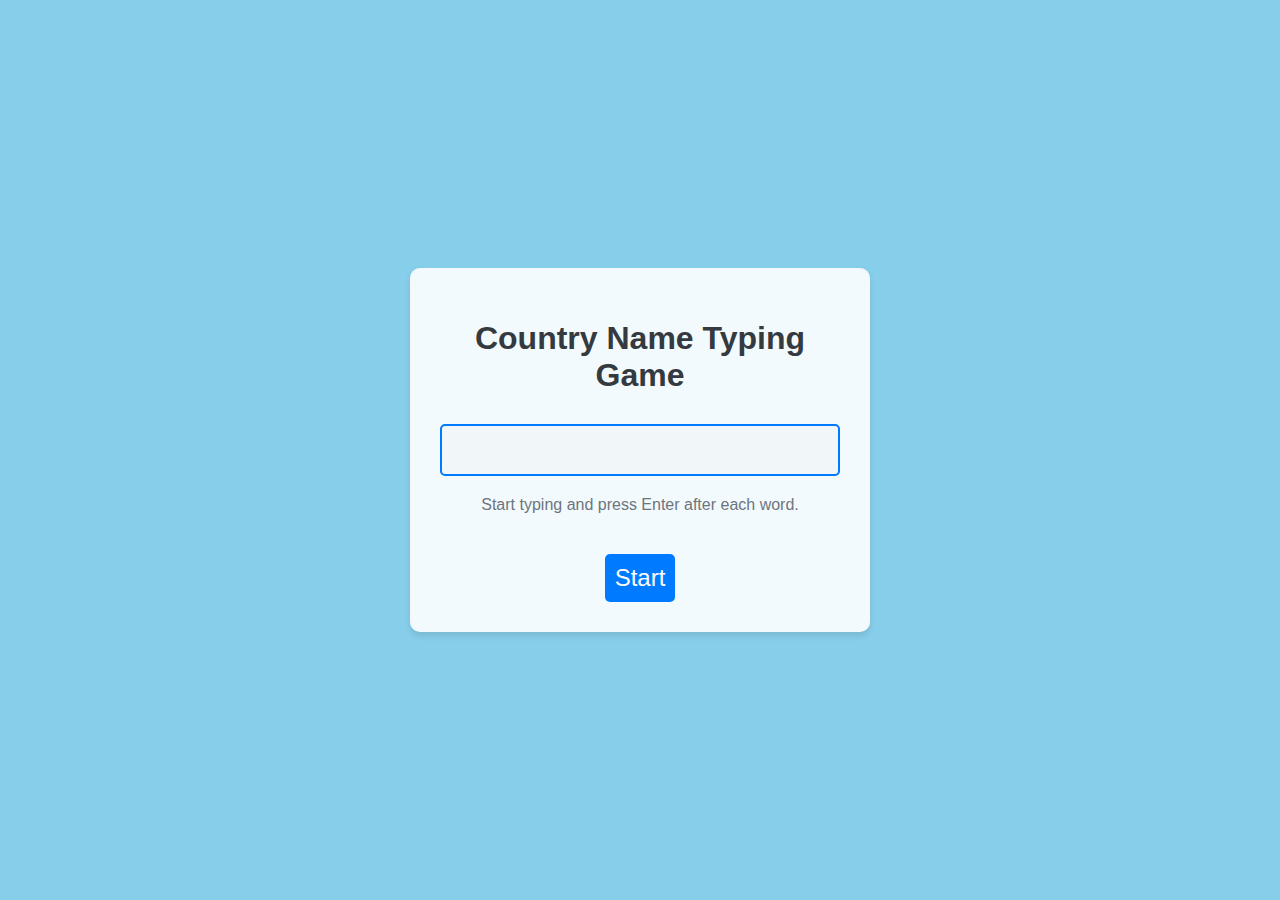
==== index.html @ 4a4dd632 "Update index.html" ====
<!DOCTYPE html>
<html lang="en">
<head>
  <meta charset="UTF-8">
  <meta name="viewport" content="width=device-width, initial-scale=1.0">
  <title>Country Name Typing Game</title>
  <style>
    body {
      font-family: 'Poppins', sans-serif;
      background-color: skyblue;
      text-align: center;
      margin: 0;
      display: flex;
      flex-direction: column;
      align-items: center;
      justify-content: center;
      height: 100vh;
      background-image: url('https://pbs.twimg.com/profile_images/634267760185348096/NhkiYiHB_400x400.jpg');
      background-size: cover;
    }

    h1 {
      color: #343a40;
      font-size: 2em;
      margin-bottom: 20px;
    }

    #game-container {
      background-color: rgba(255, 255, 255, 0.9);
      border-radius: 10px;
      padding: 30px;
      box-shadow: 0 4px 6px rgba(0, 0, 0, 0.1);
      max-width: 400px;
      width: 100%;
    }

    #word-container {
      font-size: 3em;
      margin: 20px 0;
      color: #007bff;
    }

    #input-word {
      font-size: 1.5em;
      padding: 10px;
      margin-top: 10px;
      border: 2px solid #007bff;
      border-radius: 5px;
      outline: none;
      transition: border-color 0.3s;
      width: 100%;
      box-sizing: border-box;
    }

    #input-word:focus {
      border-color: #0056b3;
    }

    #result {
      margin-top: 20px;
      font-size: 1.5em;
      color: #28a745;
    }

    #instructions {
      font-size: 1em;
      color: #6c757d;
      margin-top: 10px;
    }

    #timeout-message {
      font-size: 1em;
      color: #ff0000;
      margin-top: 10px;
    }

    #stats {
      font-size: 1em;
      margin-top: 10px;
    }

    #start-button {
      font-size: 1.5em;
      padding: 10px;
      margin-top: 20px;
      background-color: #007bff;
      color: #fff;
      border: none;
      border-radius: 5px;
      cursor: pointer;
      align-self: center; /* ボタンを中央に寄せる */
    }

    #startbuttoncount {
      color: #343a40;
      font-size: 2em;
      margin-bottom: 20px;
    }
  </style>
</head>
<body>
  <div id="game-container">
    <h1>Country Name Typing Game</h1>
    <div id="word-container"></div>
    <input type="text" id="input-word" autocomplete="off" autocorrect="off" autocapitalize="off" spellcheck="false" disabled>
    <div id="result"></div>
    <div id="instructions">Start typing and press Enter after each word.</div>
    <div id="timeout-message"></div>
    <div id="stats"></div>
    <div id="startbuttoncount"></div>
    <button id="start-button">Start</button>
  </div>

  <script>
    const words = ["japan", "unitedstates", "unitedkingdom", "china", "france", "canada", "germany", "russia", "spain", "helloworld"];
    let currentWordIndex = 0;
    let correctCount = 0;
    let wrongCount = 0;
    let startTime;
    let timer;
    let startcount = 5;
    const timeoutDuration = 10000; // 10 seconds

    function startbuttontimer() {
      if (startcount > 0) {
        document.getElementById('startbuttoncount').innerText = startcount; 
        setTimeout(startcountminus, 1000)
      }
      if (startcount === 0) {
        document.getElementById('startbuttoncount').innerText = startcount; 
        startGame();
      }
    }

    function startcountminus() {
      startcount--;
      startbuttontimer()
    }

    function startGame() {
      currentWordIndex = 0;
      correctCount = 0;
      wrongCount = 0;
      startTime = new Date();
      renderWord();
      document.getElementById('input-word').value = '';
      document.getElementById('input-word').disabled = false;
      document.getElementById('input-word').focus();
      document.getElementById('result').innerText = '';
      document.getElementById('timeout-message').innerText = '';
      document.getElementById('stats').innerText = '';
      document.getElementById('startbuttoncount').innerText = '';
      document.getElementById('start-button').style.display = 'none'; // Hide the Start button
      startTimer();
    }

    function renderWord() {
      const wordContainer = document.getElementById('word-container');
      if (currentWordIndex < words.length) {
        wordContainer.innerText = words[currentWordIndex];
      } else {
        wordContainer.innerText = "Game Clear!";
        document.getElementById('input-word').disabled = true; // Disable input after reaching the end
        stopTimer();
        showStats();
      }
    }

    function checkInput() {
      const inputElement = document.getElementById('input-word');
      const inputText = inputElement.value.trim();

      if (inputText === words[currentWordIndex]) {
        correctCount++;
      } else {
        wrongCount++;
      }

      currentWordIndex++;

      if (currentWordIndex < words.length) {
        renderWord();
        inputElement.value = '';
      }

      if (currentWordIndex === words.length) {
        document.getElementById('input-word').disabled = true; // Disable input after reaching the end
        stopTimer();
        showStats();
      }
    }

    function startTimer() {
      timer = setTimeout(function() {
        document.getElementById('timeout-message').innerText = "Press Enter To Confirm Text.";
      }, timeoutDuration);
    }

    function stopTimer() {
      clearTimeout(timer);
      document.getElementById('timeout-message').innerText = '';
    }

    function showStats() {
      const endTime = new Date();
      const totalTime = (endTime - startTime) / 1000;
      document.getElementById('result').innerText = `Game Clear! Your time: ${totalTime.toFixed(2)} seconds`;
      document.getElementById('stats').innerText = `Correct: ${correctCount} | Wrong: ${wrongCount}`;
      document.getElementById('start-button').style.display = 'block'; // Show the Start button
    }

    document.getElementById('input-word').addEventListener('input', function() {
      stopTimer(); // Reset timer on each input
      startTimer(); // Start a new timer
    });

    document.getElementById('input-word').addEventListener('keyup', function(event) {
      if (event.key === 'Enter') {
        checkInput();
      }
    });

    document.getElementById('start-button').addEventListener('click', function() {
      startbuttontimer();
    });
  </script>
</body>
</html>
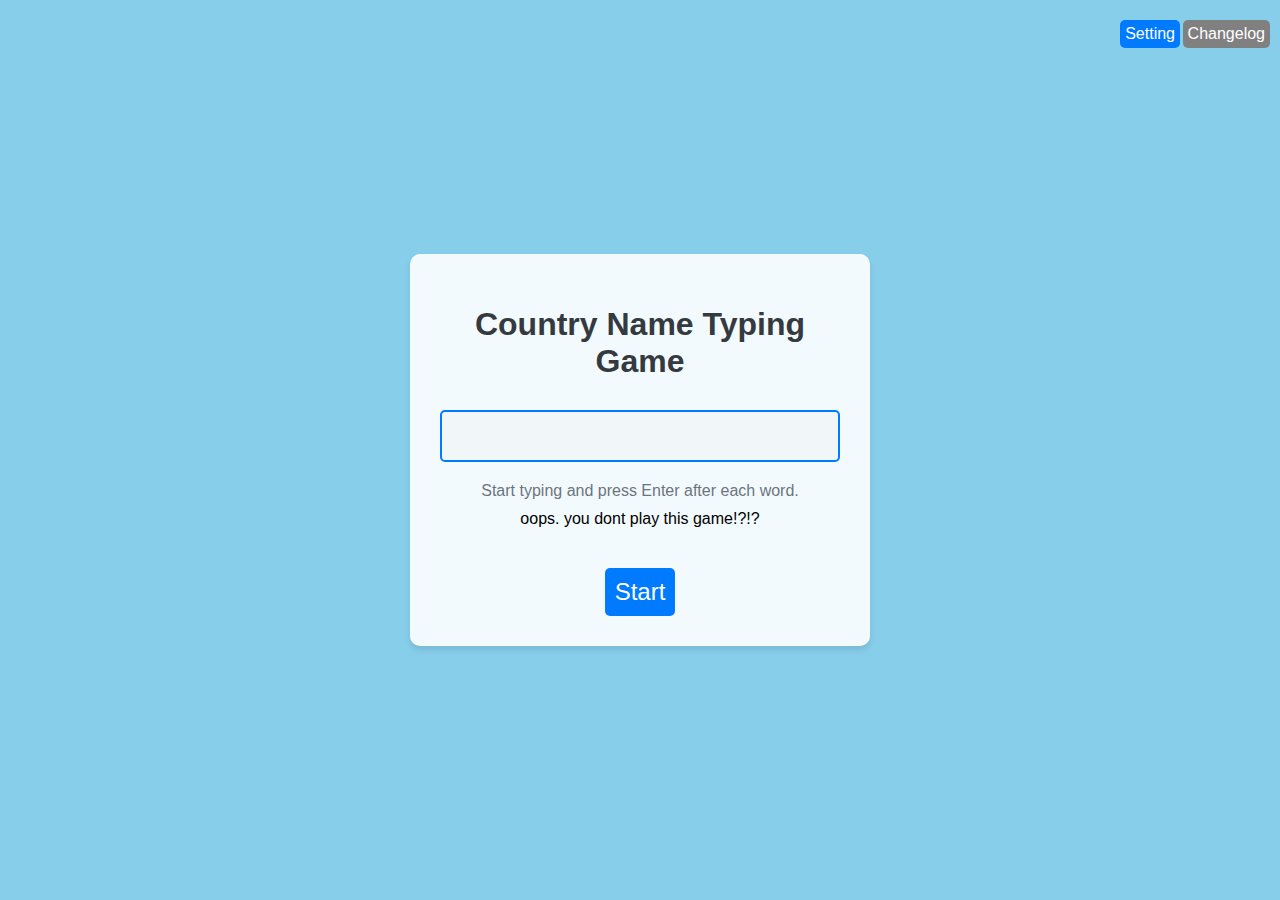
==== commit c9b9076d: "maindep" ====
--- a/index.html
+++ b/index.html
@@ -4,102 +4,12 @@
   <meta charset="UTF-8">
   <meta name="viewport" content="width=device-width, initial-scale=1.0">
   <title>Country Name Typing Game</title>
-  <style>
-    body {
-      font-family: 'Poppins', sans-serif;
-      background-color: skyblue;
-      text-align: center;
-      margin: 0;
-      display: flex;
-      flex-direction: column;
-      align-items: center;
-      justify-content: center;
-      height: 100vh;
-      background-image: url('https://pbs.twimg.com/profile_images/634267760185348096/NhkiYiHB_400x400.jpg');
-      background-size: cover;
-    }
-
-    h1 {
-      color: #343a40;
-      font-size: 2em;
-      margin-bottom: 20px;
-    }
-
-    #game-container {
-      background-color: rgba(255, 255, 255, 0.9);
-      border-radius: 10px;
-      padding: 30px;
-      box-shadow: 0 4px 6px rgba(0, 0, 0, 0.1);
-      max-width: 400px;
-      width: 100%;
-    }
-
-    #word-container {
-      font-size: 3em;
-      margin: 20px 0;
-      color: #007bff;
-    }
-
-    #input-word {
-      font-size: 1.5em;
-      padding: 10px;
-      margin-top: 10px;
-      border: 2px solid #007bff;
-      border-radius: 5px;
-      outline: none;
-      transition: border-color 0.3s;
-      width: 100%;
-      box-sizing: border-box;
-    }
-
-    #input-word:focus {
-      border-color: #0056b3;
-    }
-
-    #result {
-      margin-top: 20px;
-      font-size: 1.5em;
-      color: #28a745;
-    }
-
-    #instructions {
-      font-size: 1em;
-      color: #6c757d;
-      margin-top: 10px;
-    }
-
-    #timeout-message {
-      font-size: 1em;
-      color: #ff0000;
-      margin-top: 10px;
-    }
-
-    #stats {
-      font-size: 1em;
-      margin-top: 10px;
-    }
-
-    #start-button {
-      font-size: 1.5em;
-      padding: 10px;
-      margin-top: 20px;
-      background-color: #007bff;
-      color: #fff;
-      border: none;
-      border-radius: 5px;
-      cursor: pointer;
-      align-self: center; /* ボタンを中央に寄せる */
-    }
-
-    #startbuttoncount {
-      color: #343a40;
-      font-size: 2em;
-      margin-bottom: 20px;
-    }
-  </style>
+  <link rel="stylesheet" href="index.css">
 </head>
 <body>
   <div id="game-container">
+    <button id="changelog-button">Changelog</button>
+    <button id="setting-button">Setting</button>
     <h1>Country Name Typing Game</h1>
     <div id="word-container"></div>
     <input type="text" id="input-word" autocomplete="off" autocorrect="off" autocapitalize="off" spellcheck="false" disabled>
@@ -107,122 +17,12 @@
     <div id="instructions">Start typing and press Enter after each word.</div>
     <div id="timeout-message"></div>
     <div id="stats"></div>
+    <div id="besttime">oops. you dont play this game!?!?</div>
+    <div id="besttimeupdate"></div>
     <div id="startbuttoncount"></div>
     <button id="start-button">Start</button>
   </div>
 
-  <script>
-    const words = ["japan", "unitedstates", "unitedkingdom", "china", "france", "canada", "germany", "russia", "spain", "helloworld"];
-    let currentWordIndex = 0;
-    let correctCount = 0;
-    let wrongCount = 0;
-    let startTime;
-    let timer;
-    let startcount = 5;
-    const timeoutDuration = 10000; // 10 seconds
-
-    function startbuttontimer() {
-      if (startcount > 0) {
-        document.getElementById('startbuttoncount').innerText = startcount; 
-        setTimeout(startcountminus, 1000)
-      }
-      if (startcount === 0) {
-        document.getElementById('startbuttoncount').innerText = startcount; 
-        startGame();
-      }
-    }
-
-    function startcountminus() {
-      startcount--;
-      startbuttontimer()
-    }
-
-    function startGame() {
-      currentWordIndex = 0;
-      correctCount = 0;
-      wrongCount = 0;
-      startTime = new Date();
-      renderWord();
-      document.getElementById('input-word').value = '';
-      document.getElementById('input-word').disabled = false;
-      document.getElementById('input-word').focus();
-      document.getElementById('result').innerText = '';
-      document.getElementById('timeout-message').innerText = '';
-      document.getElementById('stats').innerText = '';
-      document.getElementById('startbuttoncount').innerText = '';
-      document.getElementById('start-button').style.display = 'none'; // Hide the Start button
-      startTimer();
-    }
-
-    function renderWord() {
-      const wordContainer = document.getElementById('word-container');
-      if (currentWordIndex < words.length) {
-        wordContainer.innerText = words[currentWordIndex];
-      } else {
-        wordContainer.innerText = "Game Clear!";
-        document.getElementById('input-word').disabled = true; // Disable input after reaching the end
-        stopTimer();
-        showStats();
-      }
-    }
-
-    function checkInput() {
-      const inputElement = document.getElementById('input-word');
-      const inputText = inputElement.value.trim();
-
-      if (inputText === words[currentWordIndex]) {
-        correctCount++;
-      } else {
-        wrongCount++;
-      }
-
-      currentWordIndex++;
-
-      if (currentWordIndex < words.length) {
-        renderWord();
-        inputElement.value = '';
-      }
-
-      if (currentWordIndex === words.length) {
-        document.getElementById('input-word').disabled = true; // Disable input after reaching the end
-        stopTimer();
-        showStats();
-      }
-    }
-
-    function startTimer() {
-      timer = setTimeout(function() {
-        document.getElementById('timeout-message').innerText = "Press Enter To Confirm Text.";
-      }, timeoutDuration);
-    }
-
-    function stopTimer() {
-      clearTimeout(timer);
-      document.getElementById('timeout-message').innerText = '';
-    }
-
-    function showStats() {
-      const endTime = new Date();
-      const totalTime = (endTime - startTime) / 1000;
-      document.getElementById('result').innerText = `Game Clear! Your time: ${totalTime.toFixed(2)} seconds`;
-      document.getElementById('stats').innerText = `Correct: ${correctCount} | Wrong: ${wrongCount}`;
-      document.getElementById('start-button').style.display = 'block'; // Show the Start button
-    }
-
-    document.getElementById('input-word').addEventListener('input', function() {
-      stopTimer(); // Reset timer on each input
-      startTimer(); // Start a new timer
-    });
-
-    document.getElementById('input-word').addEventListener('keyup', function(event) {
-      if (event.key === 'Enter') {
-        checkInput();
-      }
-    });
-
-    document.getElementById('start-button').addEventListener('click', function() {
-      startbuttontimer();
-    });
-  </script>
+  <script src="index.js"></script>
 </body>
 </html>
--- a/index.css
+++ b/index.css
@@ -0,0 +1,126 @@
+body {
+    font-family: 'Poppins', sans-serif;
+    background-color: skyblue;
+    text-align: center;
+    margin: 0;
+    display: flex;
+    flex-direction: column;
+    align-items: center;
+    justify-content: center;
+    height: 100vh;
+    background-size: cover;
+  }
+
+  h1 {
+    color: #343a40;
+    font-size: 2em;
+    margin-bottom: 20px;
+  }
+
+  #game-container {
+    background-color: rgba(255, 255, 255, 0.9);
+    border-radius: 10px;
+    padding: 30px;
+    box-shadow: 0 4px 6px rgba(0, 0, 0, 0.1);
+    max-width: 400px;
+    width: 100%;
+  }
+
+  #word-container {
+    font-size: 3em;
+    margin: 20px 0;
+    color: #007bff;
+  }
+
+  #input-word {
+    font-size: 1.5em;
+    padding: 10px;
+    margin-top: 10px;
+    border: 2px solid #007bff;
+    border-radius: 5px;
+    outline: none;
+    transition: border-color 0.3s;
+    width: 100%;
+    box-sizing: border-box;
+  }
+
+  #input-word:focus {
+    border-color: #0056b3;
+  }
+
+  #result {
+    margin-top: 20px;
+    font-size: 1.5em;
+    color: #28a745;
+  }
+
+  #instructions {
+    font-size: 1em;
+    color: #6c757d;
+    margin-top: 10px;
+  }
+
+  #timeout-message {
+    font-size: 1em;
+    color: #ff0000;
+    margin-top: 10px;
+  }
+
+  #stats {
+    font-size: 1em;
+    margin-top: 10px;
+  }
+
+  #besttime {
+    font-size: 1em;
+    margin-top: 10px;
+  }
+
+  #start-button {
+    font-size: 1.5em;
+    padding: 10px;
+    margin-top: 20px;
+    background-color: #007bff;
+    color: #fff;
+    border: none;
+    border-radius: 5px;
+    cursor: pointer;
+    align-self: center; /* ボタンを中央に寄せる */
+  }
+
+  #startbuttoncount {
+    color: #343a40;
+    font-size: 2em;
+    margin-bottom: 20px;
+  }
+
+  #changelog-button {
+    font-size: 1em;
+    padding: 5px;
+    margin-top: 10px;
+    background-color: gray;
+    color: white;
+    border: none;
+    border-radius: 5px;
+    position: absolute; /* 絶対位置指定 */
+    top: 10px; /* 上からの位置 */
+    right: 10px; /* 右からの位置 */
+  }
+
+  #setting-button {
+    font-size: 1em;
+    padding: 5px;
+    margin-top: 10px;
+    background-color: #007bff;
+    color: white;
+    border: none;
+    border-radius: 5px;
+    position: absolute; /* 絶対位置指定 */
+    top: 10px; /* 上からの位置 */
+    right: 100px; /* 右からの位置 */
+  }
+
+  #besttimeupdate {
+    color: #40c264;
+    font-size: 1.5em;
+  }